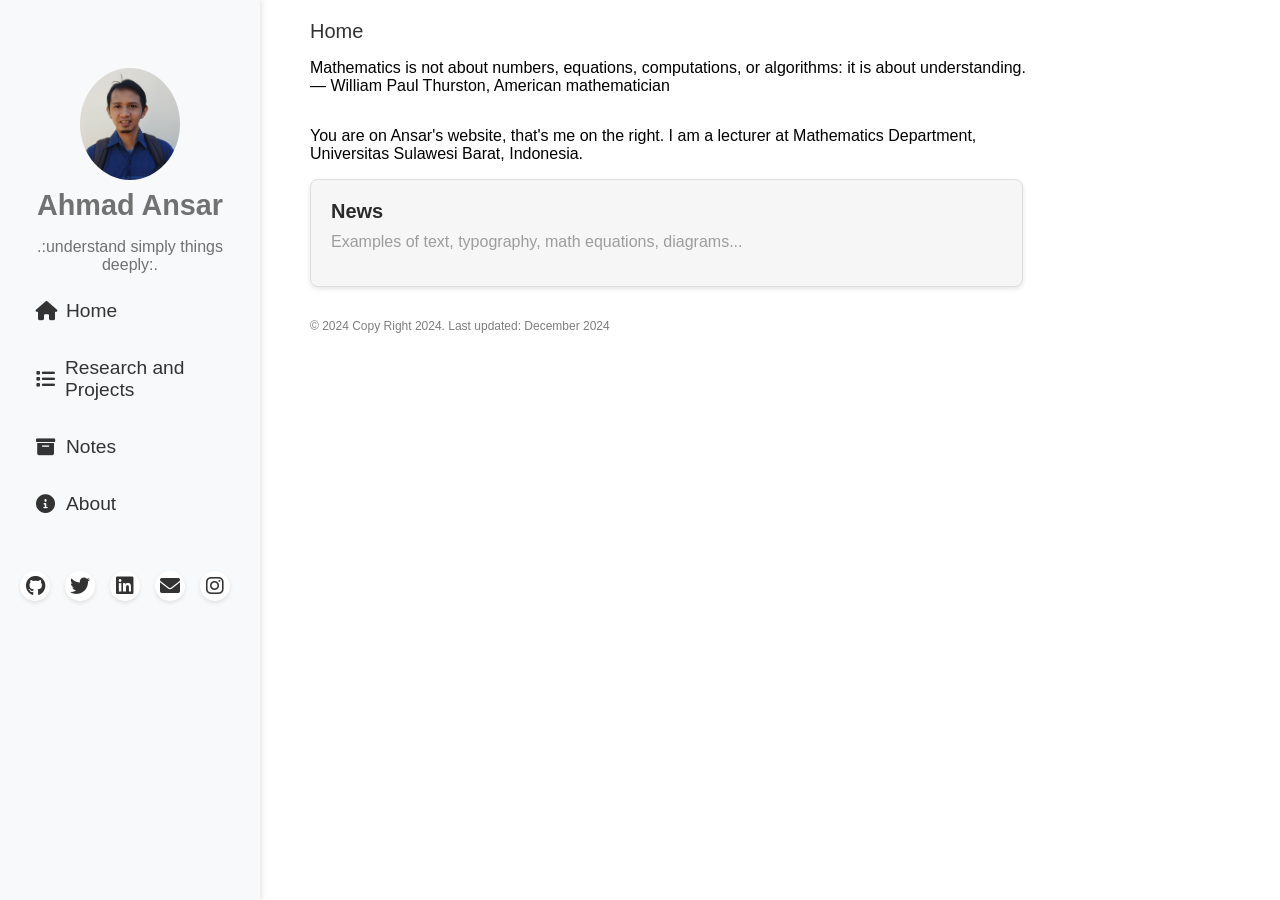
==== index.html @ 54f880e0 "Update index.html" ====
<!DOCTYPE html>
<html lang="en">
  <head>
    <meta charset="UTF-8" />
    <meta name="viewport" content="width=device-width, initial-scale=1.0" />
    <title>Home</title>
    <link rel="stylesheet" href="styles.css" />
    <link href="https://cdnjs.cloudflare.com/ajax/libs/font-awesome/6.0.0-beta3/css/all.min.css" rel="stylesheet" />
  </head>
  <body>
    <div class="sidebar">
      <div class="logo">
        <img class="image" src="ansar.PNG" alt="Chirpy Logo" />
        <h1>Ahmad Ansar</h1>
        <p>.:understand simply things deeply:.</p>
      </div>
      <nav>
        <ul>
          <li>
            <a href="index.html" id="home-link">
              <i class="fas fa-home menu-icon"></i>
              Home
            </a>
          </li>
          <li>
            <a href="research.html" id="categories-link">
              <i class="fas fa-list menu-icon"></i>
              Research and Projects
            </a>
          </li>
                 <!-- i class="fas fa-tags menu-icon"-->
          <li>
            <a href="notes.html" id="archives-link">
              <i class="fas fa-archive menu-icon"></i>
              Notes
            </a>
          </li>
          <li>
            <a href="about.html" id="about-link">
              <i class="fas fa-info-circle menu-icon"></i>
              About
            </a>
          </li>
        </ul>
      </nav>
      <div class="social-icons">
        <a href="https://ahmadansar06.github.io/" target="_blank">
          <i class="fab fa-github"></i>
        </a>
        <a href="https://x.com/ahmadansar06" target="_blank">
          <i class="fab fa-twitter"></i>
        </a>
        <a href="https://www.linkedin.com/in/ahmad-ansar/" target="_blank">
          <i class="fab fa-linkedin"></i>
        </a>
        <a href="mailto:aa.math06@gmail.com" target="_blank">
          <i class="fas fa-envelope"></i>
        </a>
        <a href="https://www.instagram.com/ahmadansar06/" target="_blank">
          <i class="fab fa-instagram"></i>
        </a>
      </div>
    </div>

    <div class="content">
      <a href="index.html">Home</a>
      <header>
        <p> Mathematics is not about numbers, equations, computations, or algorithms: it is about understanding.<br/>
— William Paul Thurston, American mathematician <br/>
          </p>
      </header>
            <main>
           

                            
        <section class="cards">

           <div>
             <p>
               You are on Ansar's website, that's me on the right. I am a lecturer at Mathematics Department, Universitas Sulawesi Barat, Indonesia.
             </p>
 </div>
          
          <div class="card">
            <h2>News</h2>
            <p>Examples of text, typography, math equations, diagrams...</p>
            
          </div>
        </section>
      </main>
      <p class="copyright">© 2024 Copy Right 2024. Last updated: December 2024</p>
    </div>

    <script src="script.js"></script>
  </body>

  <script src="script.js"></script>
</html>
---- styles.css ----
/* Global styles */
body {
  margin: 0;
  font-family: Arial, sans-serif;
  display: flex;
}

.sidebar {
  width: 260px;
  background-color: #f8f9fa;
  padding: 20px;
  box-shadow: 2px 0 5px rgba(0, 0, 0, 0.1);
  height: 100vh;
  box-sizing: border-box;
  position: fixed;
  top: 0;
  left: 0;
  z-index: 1000;
  overflow-y: auto;
}

.sidebar .logo {
  text-align: center;
}

.sidebar .logo img {
  margin-top: 3rem;
  width: 100px;
  border-radius: 50%;
}

.sidebar h1 {
  font-size: 1.8rem;
  margin: 5px;
  color: #717171;
}

.sidebar p {
  font-size: 1rem;
  color: #717171;
}

.sidebar nav ul {
  margin-top: 1rem;
  list-style: none;
  padding: 0;
}

.sidebar nav ul li {
  margin: 15px 0;
}

.sidebar nav ul li a {
  text-decoration: none;
  color: #333;
  font-size: 1.2rem;
  padding: 10px 16px 10px 16px;
  display: flex;
  align-items: center;
  border-radius: 8px;
  transition: background-color 0.3s ease, color 0.3s ease;
}

.sidebar nav ul li a.active,
.sidebar nav ul li a:hover {
  background-color: #e9eff5;
  color: #323232;
  font-weight: 600;
}

.menu-icon {
  width: 20px;
  margin-right: 10px;
}

/* Social Icons */
.social-icons {
  padding-top: 30px;
  display: flex;
  gap: 15px;
}

.social-icons a {
  width: 30px;
  height: 30px;
  display: flex;
  justify-content: center;
  align-items: center;
  background-color: white;
  border-radius: 50%;
  text-decoration: none;
  box-shadow: 0 2px 4px rgba(0, 0, 0, 0.1);
  transition: transform 0.2s ease, box-shadow 0.2s ease;
}

.social-icons a:hover {
  transform: scale(1.1);
  box-shadow: 0 4px 8px rgba(0, 0, 0, 0.2);
}

.social-icons i {
  font-size: 20px;
  color: #333;
  transition: color 0.2s ease;
}

.social-icons a:hover i {
  color: #666;
}
/* Content Styles */
.content {
  width: 78%;
  padding: 20px;
  margin-left: 290px;
}

.content a {
  color: #323232;
  text-decoration: none;
  font-size: 20px;
}

header .search-bar {
  width: 60%;
  padding: 12px;
  border: 1px solid #ddd;
  border-radius: 5px;
  margin-bottom: 20px;
  margin-top: 10px;
}

main {
  display: flex;
  gap: 20px;
}

.cards {
  width: 75%;
}

.card {
  background-color: #f6f6f6;
  border: 1px solid #ddd;
  border-radius: 8px;
  padding: 20px;
  margin-bottom: 20px;
  box-shadow: 0 2px 5px rgba(0, 0, 0, 0.1);
}

.card h2 {
  margin: 0 0 10px;
  font-size: 20px;
  color: #2a2a2a;
}

.card p {
  margin: 0 0 15px;
  color: #9d9d9d;
}

.card footer {
  display: flex;
  justify-content: space-between;
  font-size: 0.9rem;
  color: #777;
}

h5 {
  color: #757575;
  font-size: 20px;
}
.copyright {
  color: #7e7e7e;
  font-size: 12px;
}
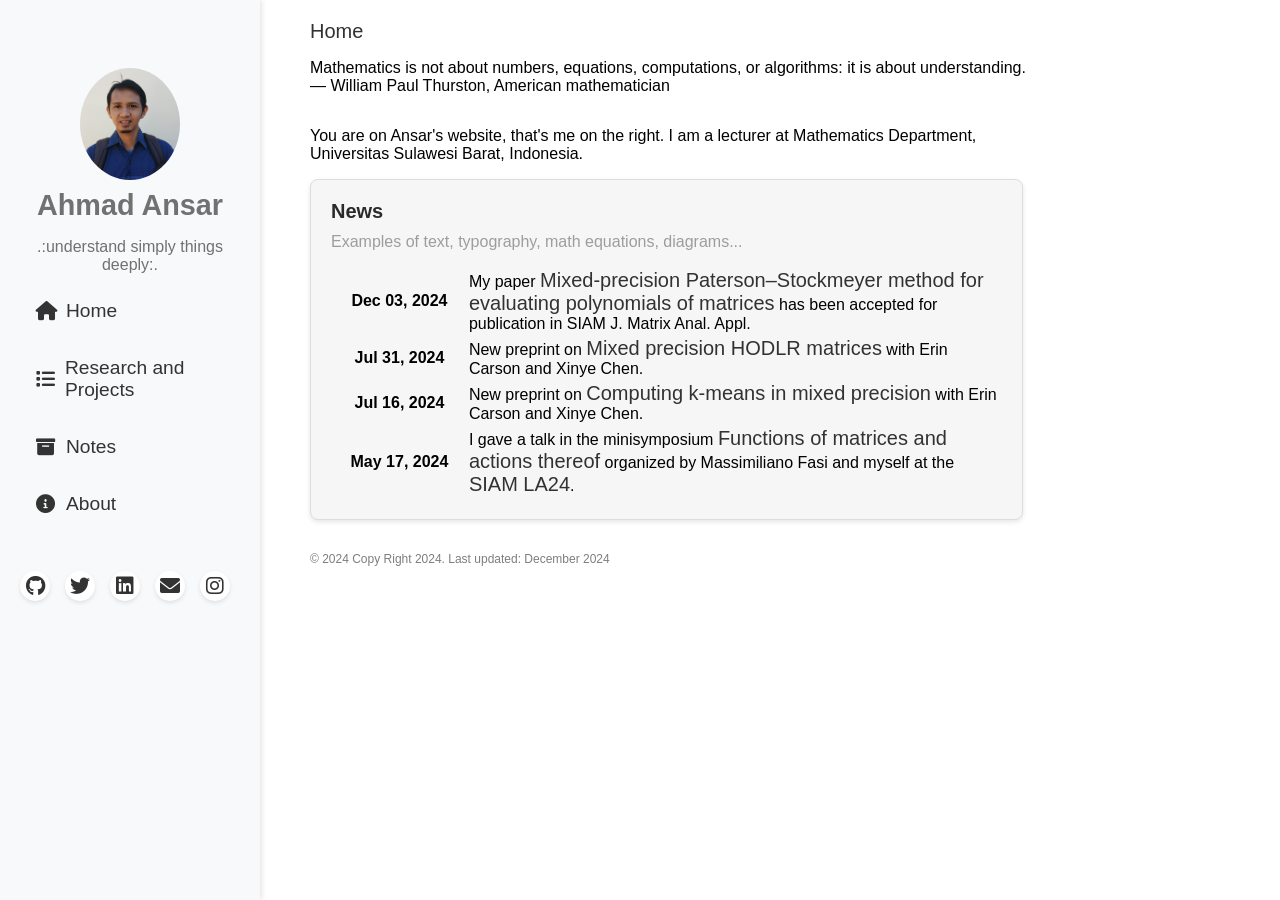
==== commit c40bc06a: "Update index.html" ====
--- a/index.html
+++ b/index.html
@@ -85,7 +85,7 @@
           <div class="card">
             <h2>News</h2>
             <p>Examples of text, typography, math equations, diagrams...</p>
-            
+            <div class="news"> <div class="table-responsive" style="max-height: 60vw"> <table class="table table-sm table-borderless"> <tr> <th scope="row" style="width: 20%">Dec 03, 2024</th> <td> My paper <a href="https://arxiv.org/abs/2312.17396" rel="external nofollow noopener" target="_blank">Mixed-precision Paterson–Stockmeyer method for evaluating polynomials of matrices</a> has been accepted for publication in SIAM J. Matrix Anal. Appl. </td> </tr> <tr> <th scope="row" style="width: 20%">Jul 31, 2024</th> <td> New preprint on <a href="https://arxiv.org/abs/2407.21637" rel="external nofollow noopener" target="_blank">Mixed precision HODLR matrices</a> with Erin Carson and Xinye Chen. </td> </tr> <tr> <th scope="row" style="width: 20%">Jul 16, 2024</th> <td> New preprint on <a href="https://arxiv.org/abs/2407.12208" rel="external nofollow noopener" target="_blank">Computing k-means in mixed precision</a> with Erin Carson and Xinye Chen. </td> </tr> <tr> <th scope="row" style="width: 20%">May 17, 2024</th> <td> I gave a talk in the minisymposium <a href="https://meetings.siam.org/sess/dsp_programsess.cfm?SESSIONCODE=78782" rel="external nofollow noopener" target="_blank">Functions of matrices and actions thereof</a> organized by Massimiliano Fasi and myself at the <a href="https://www.siam.org/conferences-events/past-event-archive/la24/" rel="external nofollow noopener" target="_blank">SIAM LA24</a>. </td> </tr> </table> </div> </div>
           </div>
         </section>
       </main>
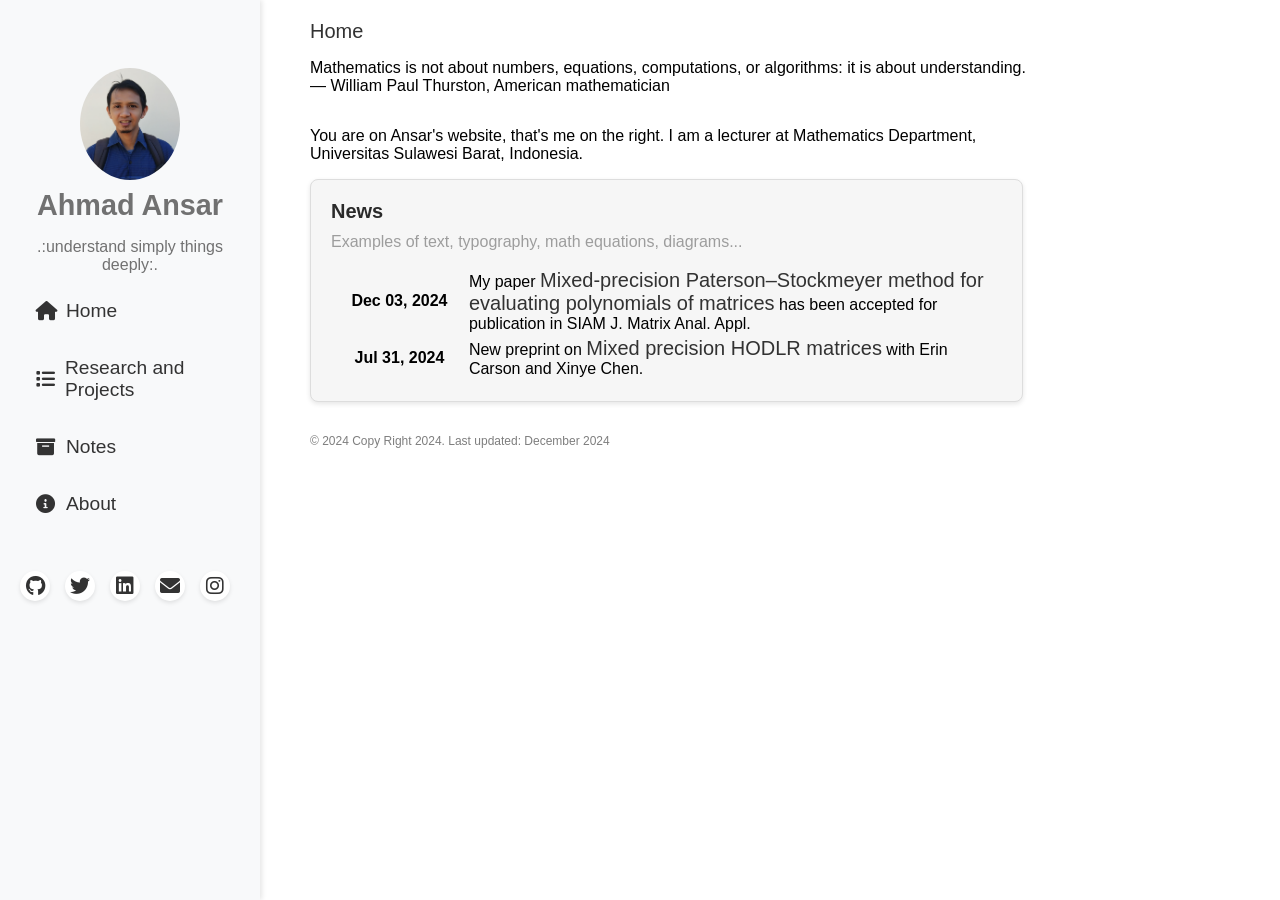
==== commit a8c95513: "Update index.html" ====
--- a/index.html
+++ b/index.html
@@ -85,7 +85,18 @@
           <div class="card">
             <h2>News</h2>
             <p>Examples of text, typography, math equations, diagrams...</p>
-            <div class="news"> <div class="table-responsive" style="max-height: 60vw"> <table class="table table-sm table-borderless"> <tr> <th scope="row" style="width: 20%">Dec 03, 2024</th> <td> My paper <a href="https://arxiv.org/abs/2312.17396" rel="external nofollow noopener" target="_blank">Mixed-precision Paterson–Stockmeyer method for evaluating polynomials of matrices</a> has been accepted for publication in SIAM J. Matrix Anal. Appl. </td> </tr> <tr> <th scope="row" style="width: 20%">Jul 31, 2024</th> <td> New preprint on <a href="https://arxiv.org/abs/2407.21637" rel="external nofollow noopener" target="_blank">Mixed precision HODLR matrices</a> with Erin Carson and Xinye Chen. </td> </tr> <tr> <th scope="row" style="width: 20%">Jul 16, 2024</th> <td> New preprint on <a href="https://arxiv.org/abs/2407.12208" rel="external nofollow noopener" target="_blank">Computing k-means in mixed precision</a> with Erin Carson and Xinye Chen. </td> </tr> <tr> <th scope="row" style="width: 20%">May 17, 2024</th> <td> I gave a talk in the minisymposium <a href="https://meetings.siam.org/sess/dsp_programsess.cfm?SESSIONCODE=78782" rel="external nofollow noopener" target="_blank">Functions of matrices and actions thereof</a> organized by Massimiliano Fasi and myself at the <a href="https://www.siam.org/conferences-events/past-event-archive/la24/" rel="external nofollow noopener" target="_blank">SIAM LA24</a>. </td> </tr> </table> </div> </div>
+            <div class="news"> 
+              <div class="table-responsive" style="max-height: 60vw"> 
+                <table class="table table-sm table-borderless"> 
+                  <tr> <th scope="row" style="width: 20%">Dec 03, 2024</th> 
+                    <td> My paper <a href="https://arxiv.org/abs/2312.17396" rel="external nofollow noopener" target="_blank">Mixed-precision Paterson–Stockmeyer method for evaluating polynomials of matrices</a> 
+                      has been accepted for publication in SIAM J. Matrix Anal. Appl. </td> </tr>
+                  <tr> <th scope="row" style="width: 20%">Jul 31, 2024</th> 
+                    <td> New preprint on <a href="https://arxiv.org/abs/2407.21637" rel="external nofollow noopener" target="_blank">Mixed precision HODLR matrices</a> with Erin Carson and Xinye Chen. </td> </tr>
+                  </td> </tr>
+                </table> 
+              </div> 
+            </div>
           </div>
         </section>
       </main>
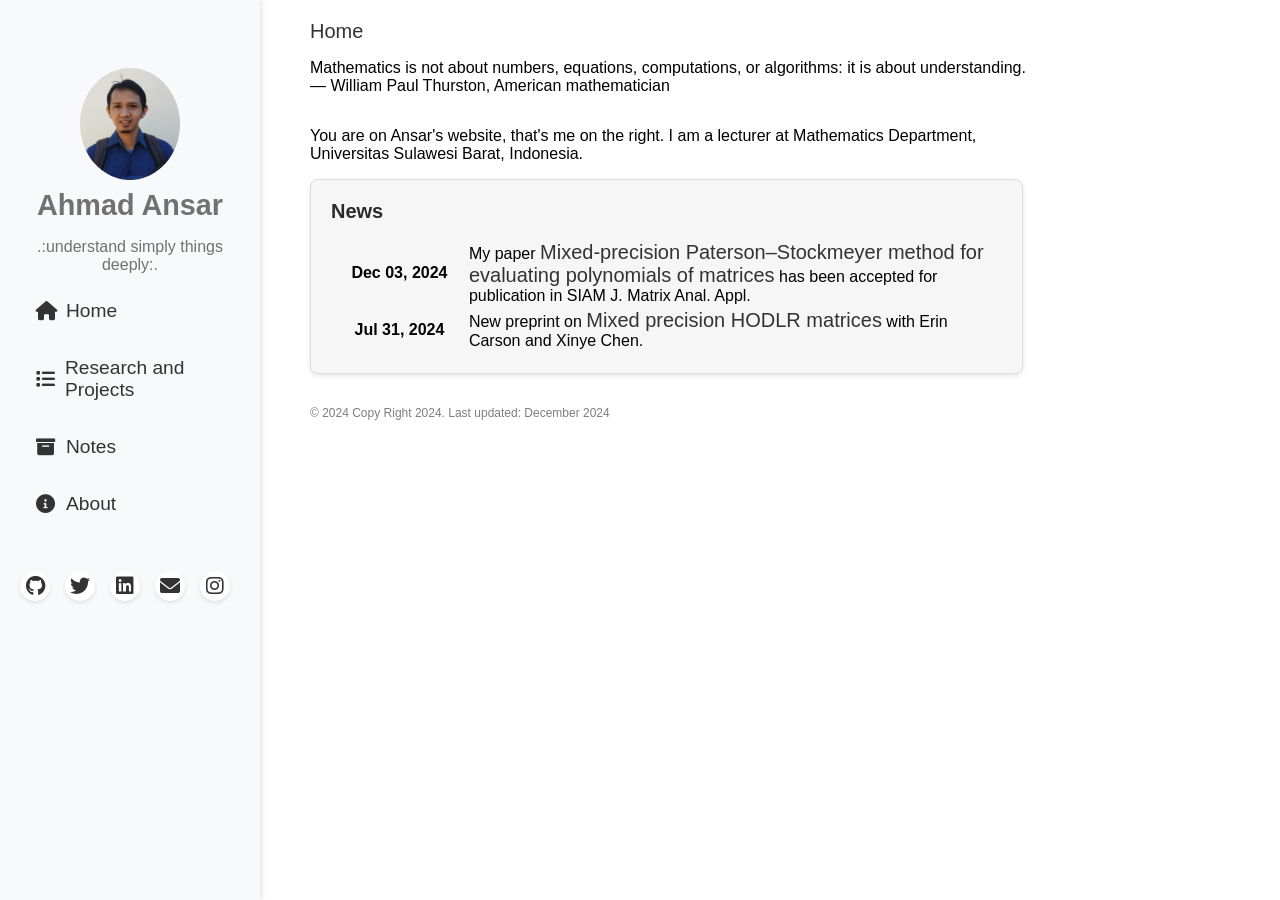
==== commit 97710da9: "Update index.html" ====
--- a/index.html
+++ b/index.html
@@ -84,7 +84,7 @@
           
           <div class="card">
             <h2>News</h2>
-            <p>Examples of text, typography, math equations, diagrams...</p>
+            <p> </p>
             <div class="news"> 
               <div class="table-responsive" style="max-height: 60vw"> 
                 <table class="table table-sm table-borderless"> 
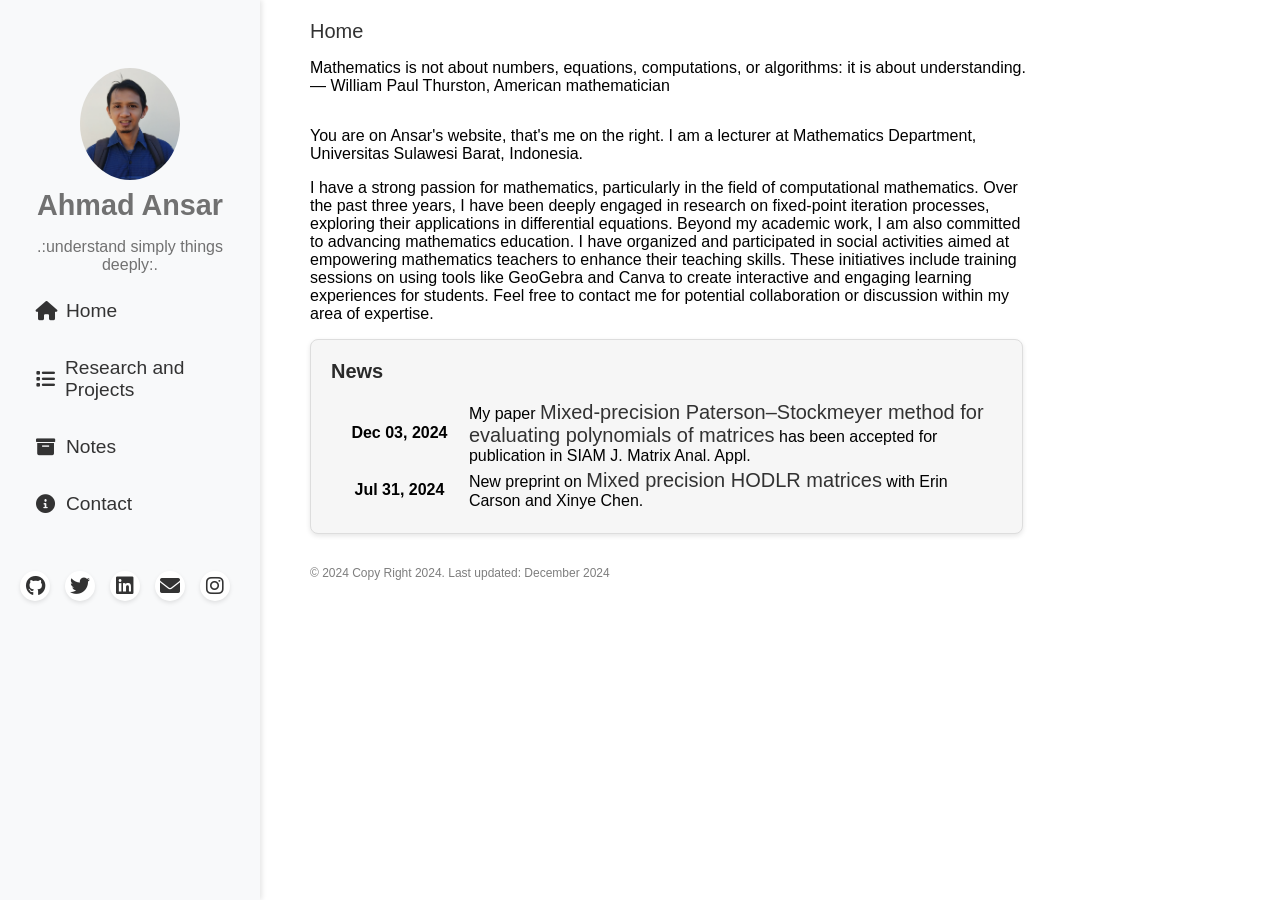
==== commit 78e44914: "Update index.html" ====
--- a/index.html
+++ b/index.html
@@ -39,7 +39,7 @@
           <li>
             <a href="about.html" id="about-link">
               <i class="fas fa-info-circle menu-icon"></i>
-              About
+              Contact
             </a>
           </li>
         </ul>
@@ -80,6 +80,12 @@
              <p>
                You are on Ansar's website, that's me on the right. I am a lecturer at Mathematics Department, Universitas Sulawesi Barat, Indonesia.
              </p>
+
+             <p>I have a strong passion for mathematics, particularly in the field of computational mathematics. Over the past three years, I have been deeply engaged in research on fixed-point iteration processes, exploring their applications in differential equations.
+
+Beyond my academic work, I am also committed to advancing mathematics education. I have organized and participated in social activities aimed at empowering mathematics teachers to enhance their teaching skills. These initiatives include training sessions on using tools like GeoGebra and Canva to create interactive and engaging learning experiences for students.
+
+Feel free to contact me for potential collaboration or discussion within my area of expertise.</p>
  </div>
           
           <div class="card">
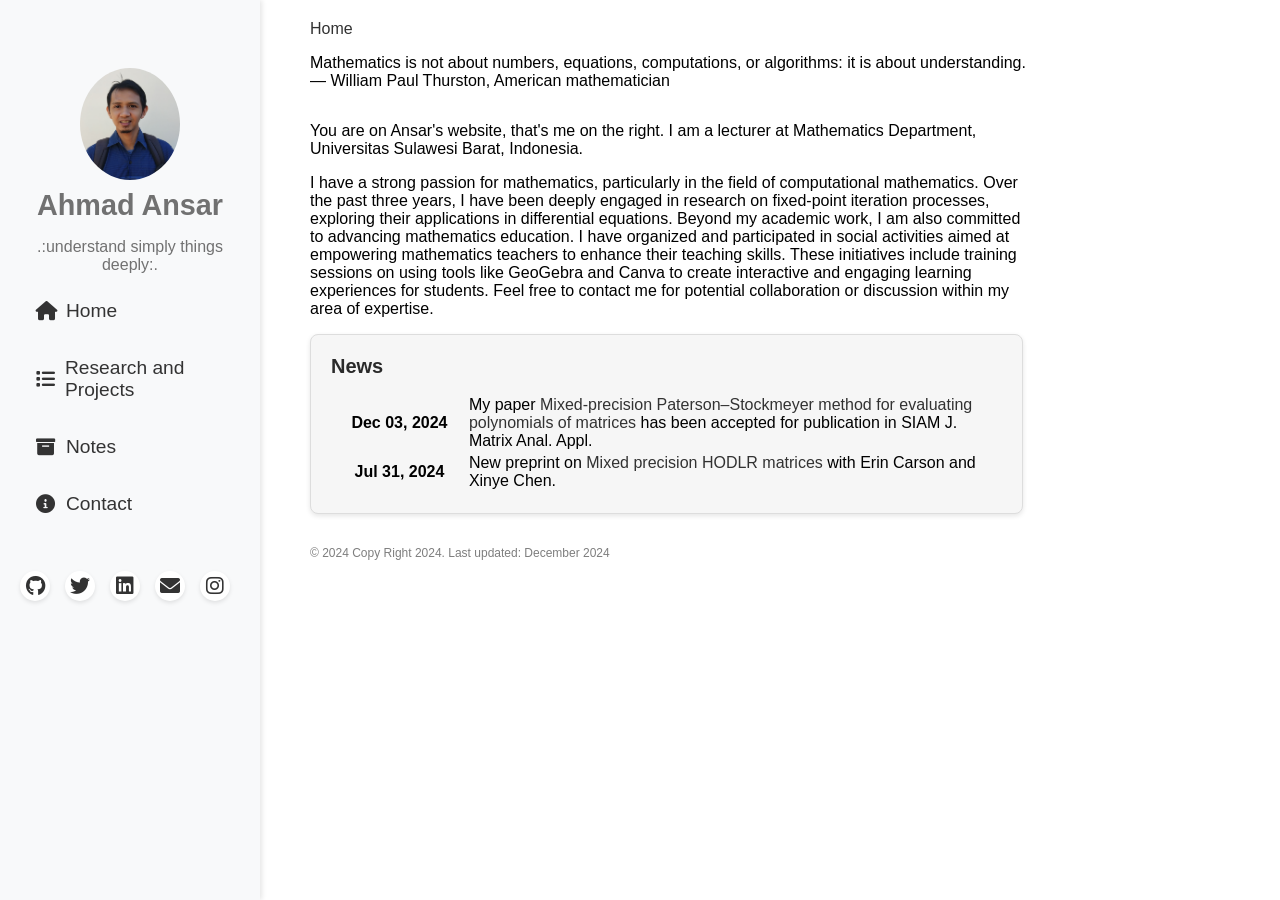
==== commit 2d8074b5: "Update index.html" ====
--- a/index.html
+++ b/index.html
@@ -4,7 +4,7 @@
   <head>
     <meta charset="UTF-8" />
     <meta name="viewport" content="width=device-width, initial-scale=1.0" />
-    <title>Home</title>
+    <title>Ansar's Page</title>
     <link rel="stylesheet" href="styles.css" />
     <link href="https://cdnjs.cloudflare.com/ajax/libs/font-awesome/6.0.0-beta3/css/all.min.css" rel="stylesheet" />
   </head>
--- a/styles.css
+++ b/styles.css
@@ -117,8 +117,7 @@
 .content a {
   color: #323232;
   text-decoration: none;
-  font-size: 20px;
-}
+  }
 
 header .search-bar {
   width: 60%;
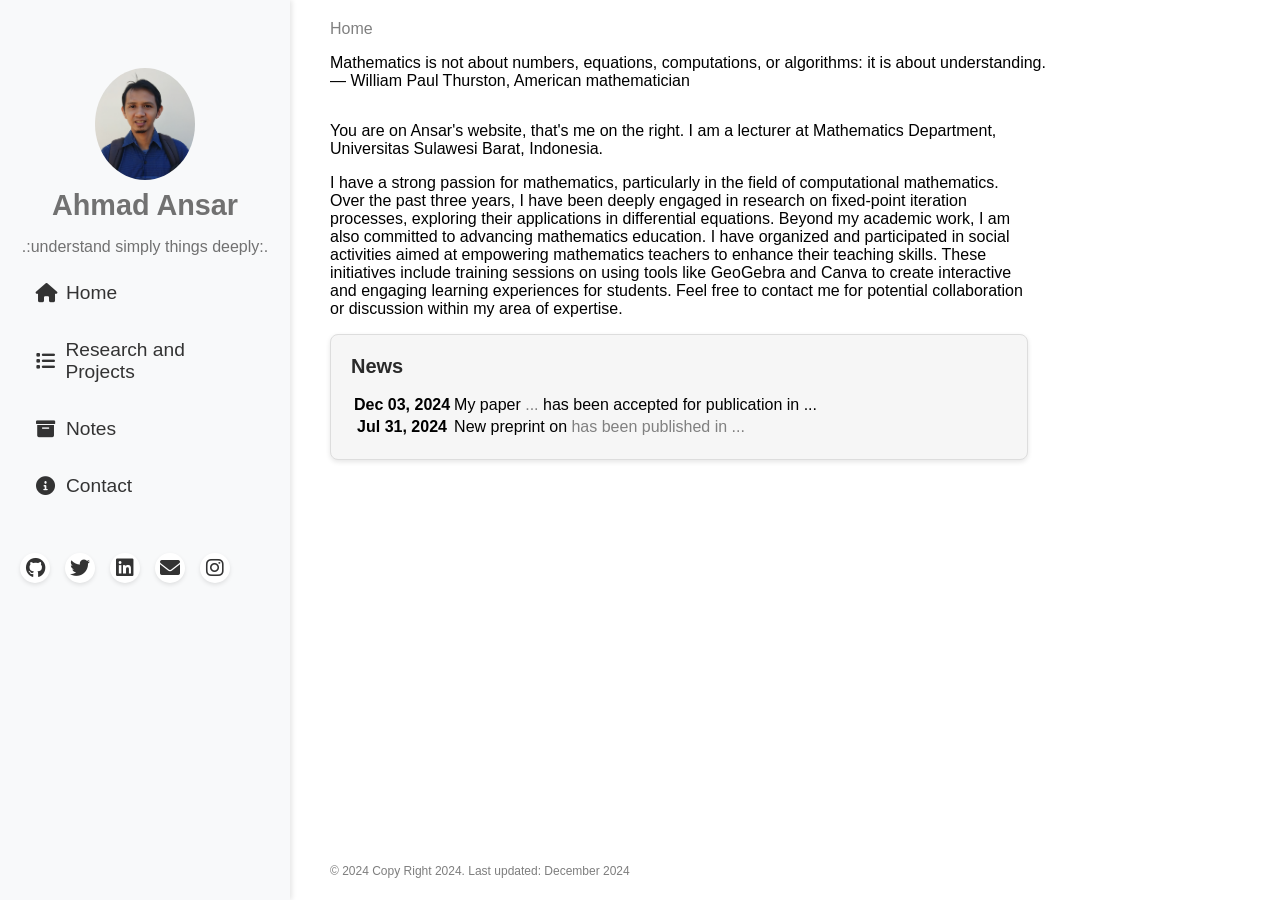
==== commit 729c3ba0: "Update index.html" ====
--- a/index.html
+++ b/index.html
@@ -95,10 +95,11 @@
               <div class="table-responsive" style="max-height: 60vw"> 
                 <table class="table table-sm table-borderless"> 
                   <tr> <th scope="row" style="width: 20%">Dec 03, 2024</th> 
-                    <td> My paper <a href="https://arxiv.org/abs/2312.17396" rel="external nofollow noopener" target="_blank">Mixed-precision Paterson–Stockmeyer method for evaluating polynomials of matrices</a> 
-                      has been accepted for publication in SIAM J. Matrix Anal. Appl. </td> </tr>
+                    <td> My paper <a href="https://anchamath.wordpress.com/" rel="external nofollow noopener" target="_blank">...</a> 
+                      has been accepted for publication in ... </td> </tr>
                   <tr> <th scope="row" style="width: 20%">Jul 31, 2024</th> 
-                    <td> New preprint on <a href="https://arxiv.org/abs/2407.21637" rel="external nofollow noopener" target="_blank">Mixed precision HODLR matrices</a> with Erin Carson and Xinye Chen. </td> </tr>
+                    <td> New preprint on <a href="https://anchamath.wordpress.com/" rel="external nofollow noopener" target="_blank">
+                    has been published in ...</td> </tr>
                   </td> </tr>
                 </table> 
               </div> 
--- a/styles.css
+++ b/styles.css
@@ -6,7 +6,7 @@
 }
 
 .sidebar {
-  width: 260px;
+  width: 290px;
   background-color: #f8f9fa;
   padding: 20px;
   box-shadow: 2px 0 5px rgba(0, 0, 0, 0.1);
@@ -109,13 +109,13 @@
 }
 /* Content Styles */
 .content {
-  width: 78%;
+  width: 80%;
   padding: 20px;
-  margin-left: 290px;
+  margin-left: 310px;
 }
 
 .content a {
-  color: #323232;
+  color: #808080;
   text-decoration: none;
   }
 
@@ -171,4 +171,7 @@
 .copyright {
   color: #7e7e7e;
   font-size: 12px;
+  position: fixed;
+  bottom: 0;
+  padding: 10px 0;
 }
